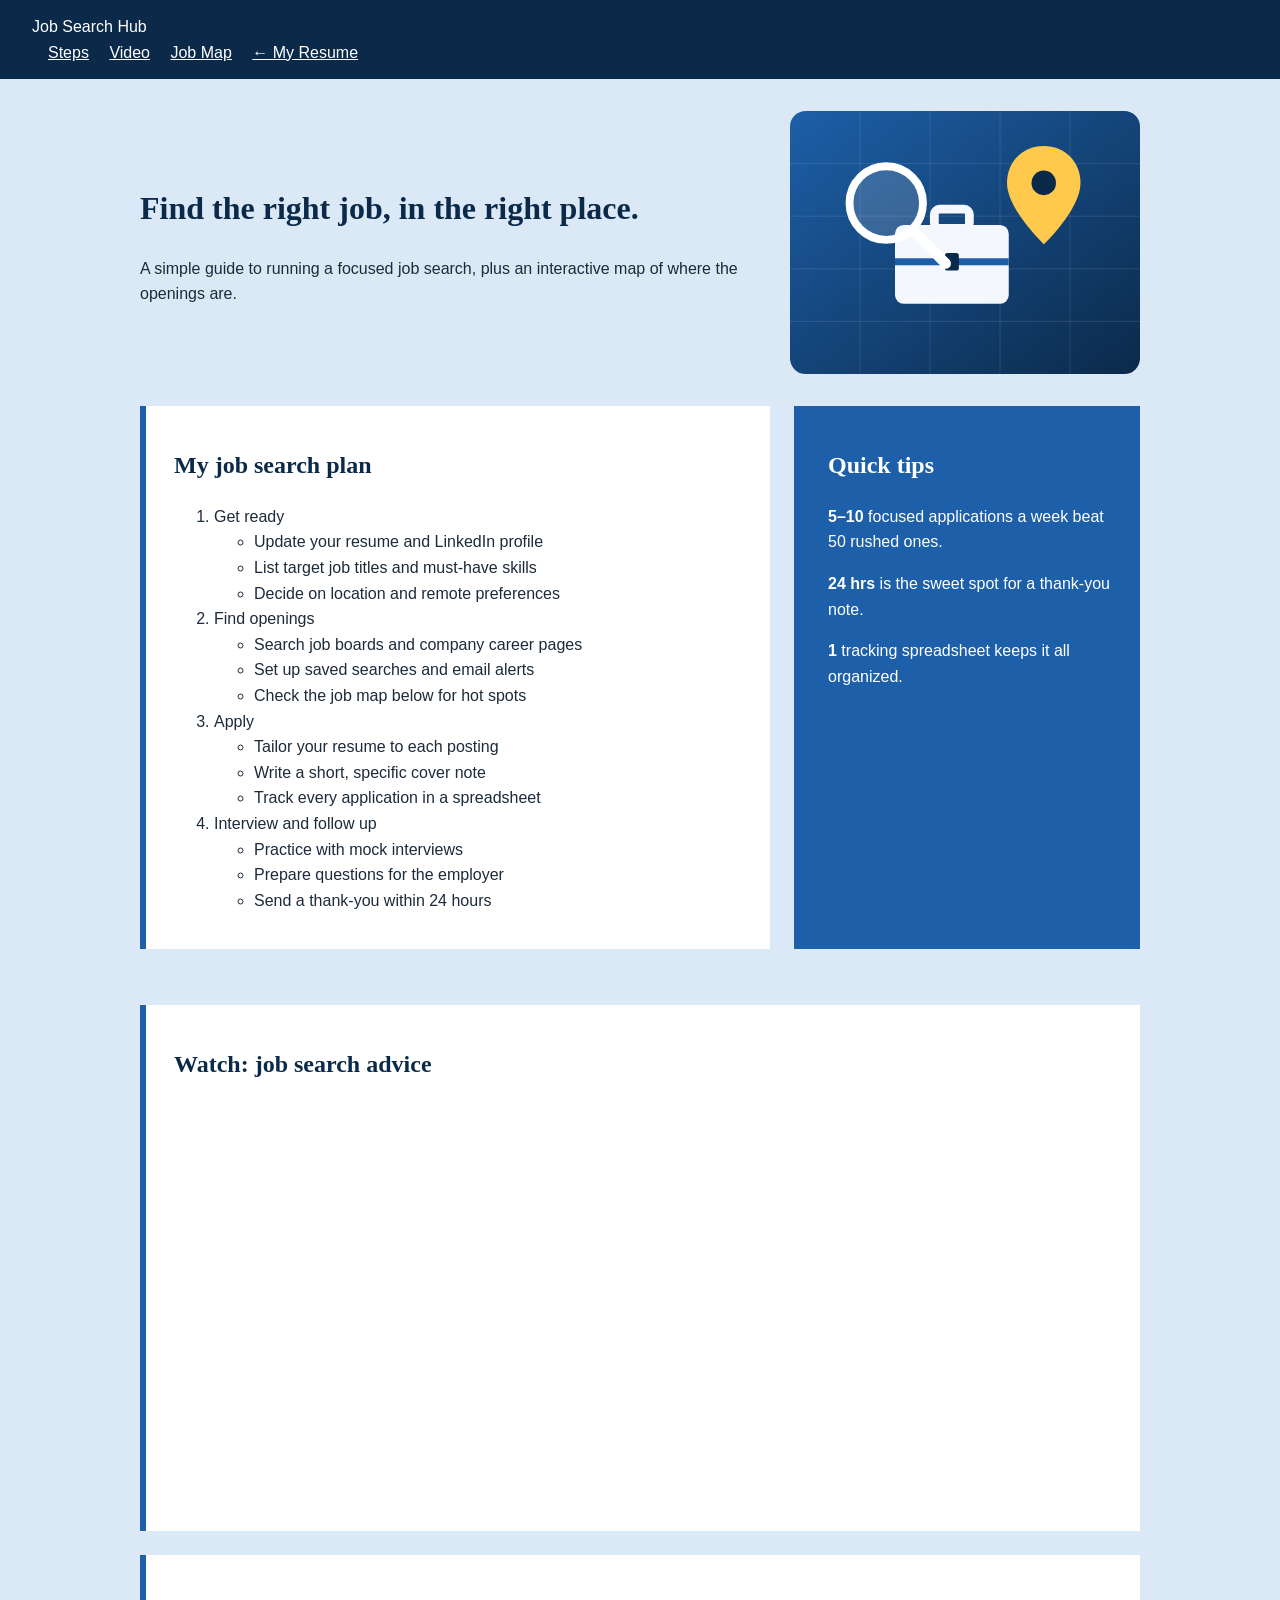
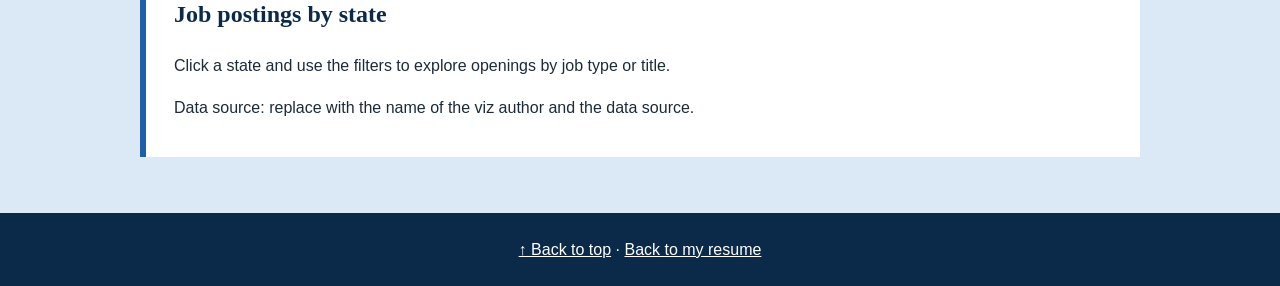
==== job_search.html @ c2c0091e "Add files via upload" ====
<!DOCTYPE html>
<html lang="en">
<head>
  <meta charset="utf-8">
  <meta name="viewport" content="width=device-width, initial-scale=1">
  <title>Job Search Hub</title>
  <link rel="preconnect" href="https://fonts.googleapis.com">
  <link href="https://fonts.googleapis.com/css2?family=Merriweather:wght@700&family=Open+Sans:wght@400;600&display=swap" rel="stylesheet">
  <link rel="stylesheet" href="css/style.css">
</head>
<body id="top">

  <div id="site-header">
    <span class="brand">Job Search Hub</span>
    <nav>
      <a href="#steps">Steps</a>
      <a href="#video">Video</a>
      <a href="#map">Job Map</a>
      <a href="index.html">&larr; My Resume</a>
    </nav>
  </div>

  <div id="hero">
    <div class="hero-text">
      <h1>Find the right job, in the right place.</h1>
      <p>A simple guide to running a focused job search, plus an interactive map of where the openings are.</p>
    </div>
    <img src="img/job-search.svg" alt="Magnifying glass over a map pin and a briefcase">
  </div>

  <main>
    <div class="two-col">
      <section id="steps" class="card">
        <h2>My job search plan</h2>
        <ol>
          <li>Get ready
            <ul>
              <li>Update your resume and LinkedIn profile</li>
              <li>List target job titles and must-have skills</li>
              <li>Decide on location and remote preferences</li>
            </ul>
          </li>
          <li>Find openings
            <ul>
              <li>Search job boards and company career pages</li>
              <li>Set up saved searches and email alerts</li>
              <li>Check the job map below for hot spots</li>
            </ul>
          </li>
          <li>Apply
            <ul>
              <li>Tailor your resume to each posting</li>
              <li>Write a short, specific cover note</li>
              <li>Track every application in a spreadsheet</li>
            </ul>
          </li>
          <li>Interview and follow up
            <ul>
              <li>Practice with mock interviews</li>
              <li>Prepare questions for the employer</li>
              <li>Send a thank-you within 24 hours</li>
            </ul>
          </li>
        </ol>
      </section>

      <aside id="tips" class="card">
        <h2>Quick tips</h2>
        <p><strong>5&ndash;10</strong> focused applications a week beat 50 rushed ones.</p>
        <p><strong>24 hrs</strong> is the sweet spot for a thank-you note.</p>
        <p><strong>1</strong> tracking spreadsheet keeps it all organized.</p>
      </aside>
    </div>

    <section id="video" class="card" style="margin-top:32px;">
      <h2>Watch: job search advice</h2>
        <iframe width="560" height="315" src="https://www.youtube.com/embed/RJJb45JsKkA?si=wCHyH231fQwRrjtl" title="YouTube video player" frameborder="0" allow="accelerometer; autoplay; clipboard-write; encrypted-media; gyroscope; picture-in-picture; web-share" referrerpolicy="strict-origin-when-cross-origin" allowfullscreen></iframe>
    </section>

    <section id="map" class="card">
      <h2>Job postings by state</h2>
      <p>Click a state and use the filters to explore openings by job type or title.</p>
      <div class="tableau-wrap">
        <!-- TODO: on Tableau Public open a viz, click Share > Embed code, and paste
             that block here in place of this one. -->
        <div class='tableauPlaceholder' id='vizJobMap' style='position: relative'>
          <noscript><p>Please enable JavaScript to see the interactive map.</p></noscript>
          <object class='tableauViz' style='display:none;'>
            <param name='host_url' value='https%3A%2F%2Fpublic.tableau.com%2F' />
            <param name='embed_code_version' value='3' />
            <param name='site_root' value='' />
            <param name='name' value='REPLACE_WITH_WORKBOOK/SHEET' />
            <param name='tabs' value='no' />
            <param name='toolbar' value='yes' />
          </object>
        </div>
        <script type='text/javascript' src='https://public.tableau.com/javascripts/api/viz_v1.js'></script>
        <script type='text/javascript'>
          var divElement = document.getElementById('vizJobMap');
          var vizElement = divElement.getElementsByTagName('object')[0];
          vizElement.style.width = '100%';
          vizElement.style.height = '650px';
        </script>
      </div>
      <p class="note">Data source: replace with the name of the viz author and the data source.</p>
    </section>
  </main>

  <div id="site-footer">
    <a href="#top">&uarr; Back to top</a> &middot;
    <a href="index.html">Back to my resume</a>
  </div>

</body>
</html>
---- css/style.css ----
/* Job Search page - simple hand-written stylesheet */

body {
  margin: 0;
  font-family: Arial, sans-serif;
  color: #1c2b3a;
  line-height: 1.6;
  background-color: #dbe9f7;
}

h1, h2 {
  font-family: Georgia, serif;
  color: #0b2a4a;
}

a {
  color: #1d5fa8;
}

#site-header {
  position: sticky;
  top: 0;
  padding: 14px 32px;
  background-color: #0b2a4a;
  color: #ffffff;
}

#site-header a {
  margin-left: 16px;
  color: #ffffff;
}

#hero {
  display: flex;
  align-items: center;
  gap: 32px;
  max-width: 1000px;
  margin: 32px auto;
  padding: 0 24px;
}

#hero img {
  width: 350px;
  max-width: 100%;
}

main {
  max-width: 1000px;
  margin: 0 auto;
  padding: 0 24px 32px;
}

.card {
  background-color: #ffffff;
  border-left: 6px solid #1d5fa8;
  padding: 20px 28px;
  margin-bottom: 24px;
}

.two-col {
  display: flex;
  gap: 24px;
}

#steps {
  flex: 2;
}

#tips {
  flex: 1;
  background-color: #1d5fa8;
  color: #ffffff;
}

#tips h2 {
  color: #ffffff;
}

#video iframe {
  width: 100%;
  height: 400px;
  border: 0;
}

#site-footer {
  padding: 24px;
  text-align: center;
  background-color: #0b2a4a;
  color: #ffffff;
}

#site-footer a {
  color: #ffffff;
}
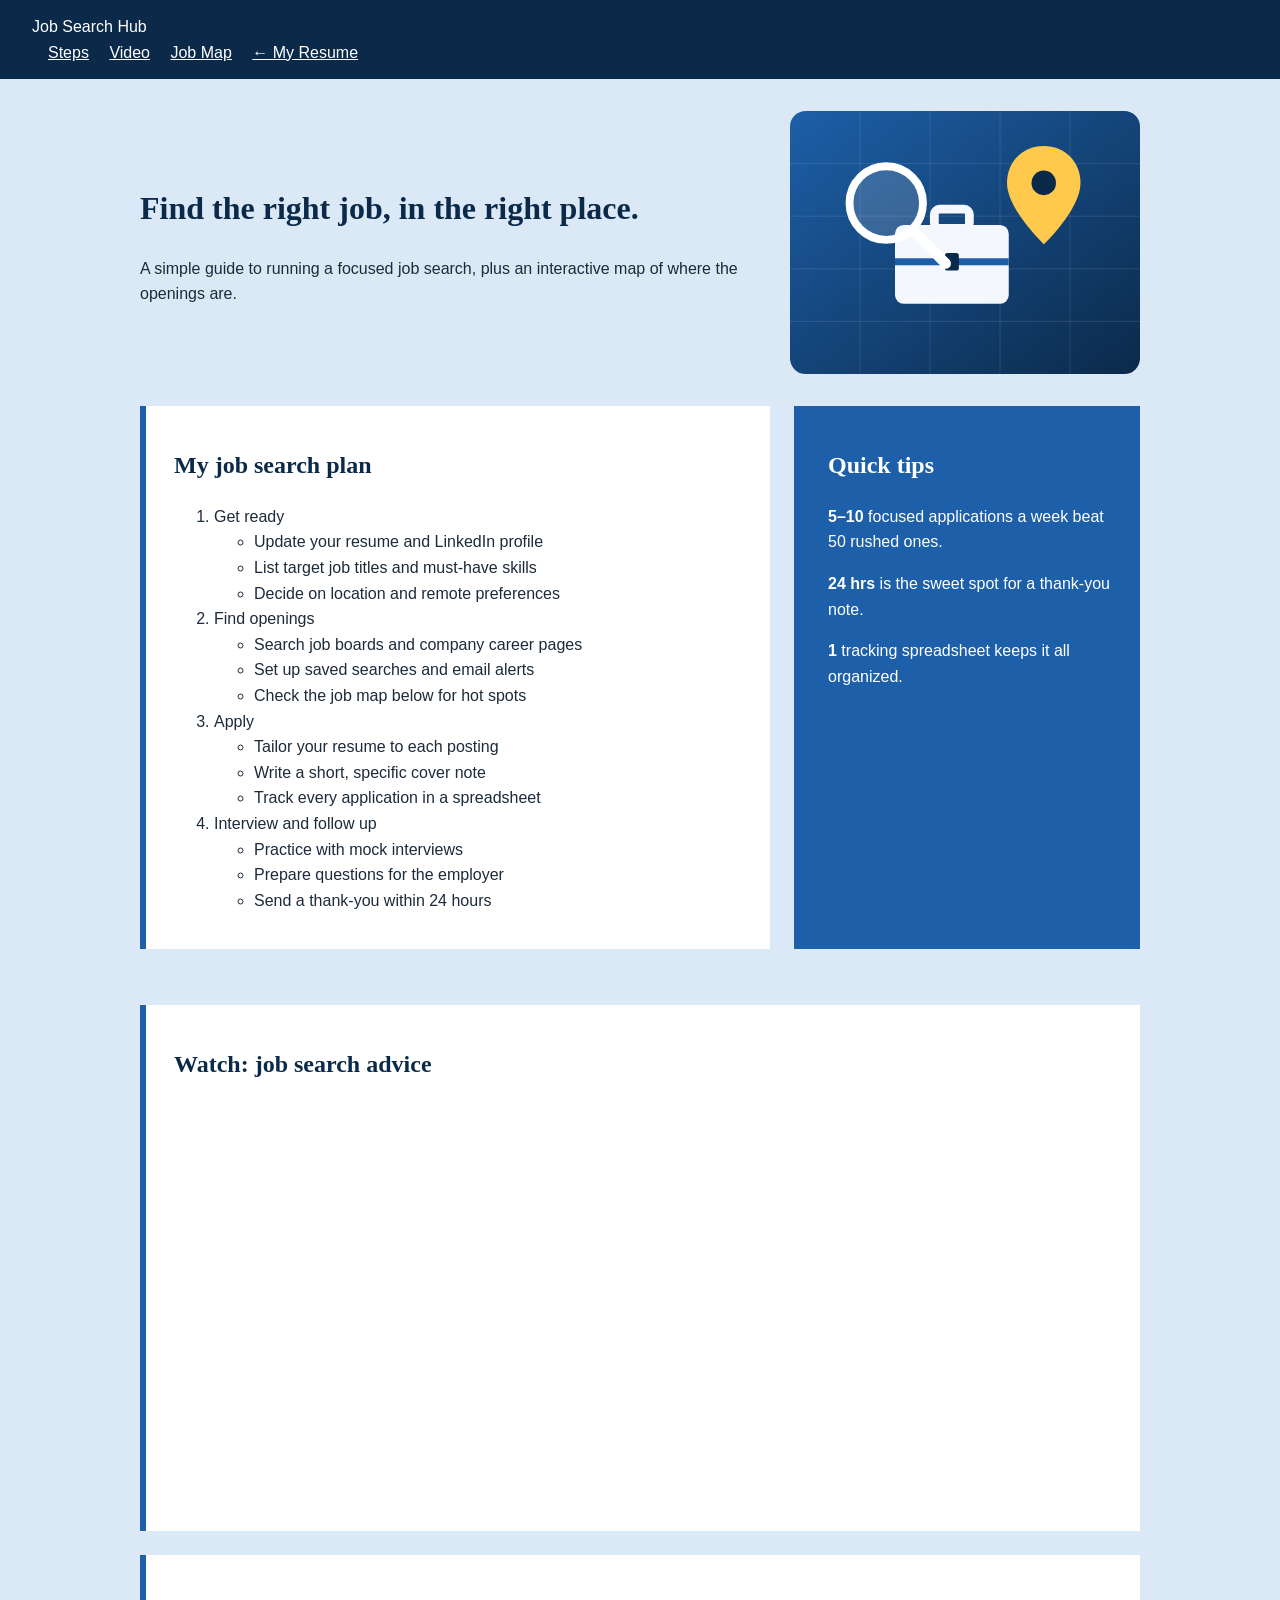
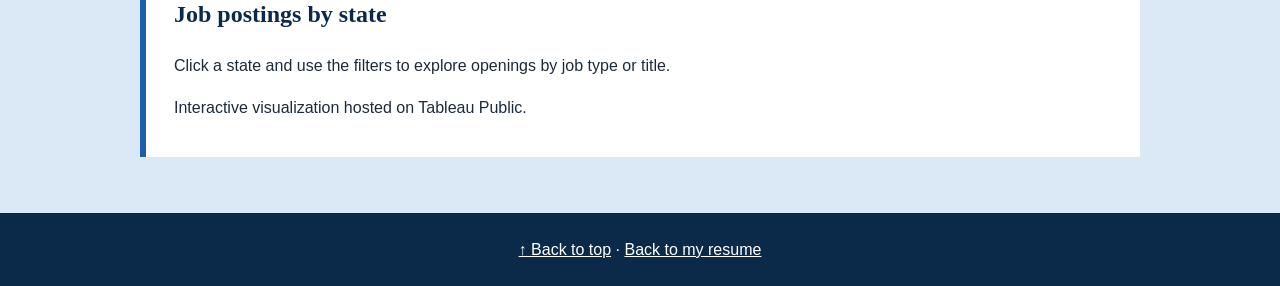
==== commit cfb55447: "Add files via upload" ====
--- a/job_search.html
+++ b/job_search.html
@@ -81,28 +81,18 @@
       <h2>Job postings by state</h2>
       <p>Click a state and use the filters to explore openings by job type or title.</p>
       <div class="tableau-wrap">
-        <!-- TODO: on Tableau Public open a viz, click Share > Embed code, and paste
-             that block here in place of this one. -->
-        <div class='tableauPlaceholder' id='vizJobMap' style='position: relative'>
-          <noscript><p>Please enable JavaScript to see the interactive map.</p></noscript>
-          <object class='tableauViz' style='display:none;'>
-            <param name='host_url' value='https%3A%2F%2Fpublic.tableau.com%2F' />
-            <param name='embed_code_version' value='3' />
-            <param name='site_root' value='' />
-            <param name='name' value='REPLACE_WITH_WORKBOOK/SHEET' />
-            <param name='tabs' value='no' />
-            <param name='toolbar' value='yes' />
-          </object>
-        </div>
-        <script type='text/javascript' src='https://public.tableau.com/javascripts/api/viz_v1.js'></script>
+        <div class='tableauPlaceholder' id='viz1793671588086' style='position: relative'><noscript><a href='#'><img alt=' ' src='https:&#47;&#47;public.tableau.com&#47;static&#47;images&#47;SG&#47;SGQPFTXMB&#47;1_rss.png' style='border: none' /></a></noscript><object class='tableauViz'  style='display:none;'><param name='host_url' value='https%3A%2F%2Fpublic.tableau.com%2F' /> <param name='embed_code_version' value='3' /> <param name='path' value='shared&#47;SGQPFTXMB' /> <param name='toolbar' value='yes' /><param name='static_image' value='https:&#47;&#47;public.tableau.com&#47;static&#47;images&#47;SG&#47;SGQPFTXMB&#47;1.png' /> <param name='animate_transition' value='yes' /><param name='display_static_image' value='yes' /><param name='display_spinner' value='yes' /><param name='display_overlay' value='yes' /><param name='display_count' value='yes' /><param name='language' value='en-US' /></object></div>
         <script type='text/javascript'>
-          var divElement = document.getElementById('vizJobMap');
+          var divElement = document.getElementById('viz1793671588086');
           var vizElement = divElement.getElementsByTagName('object')[0];
           vizElement.style.width = '100%';
-          vizElement.style.height = '650px';
+          vizElement.style.height = '950px';
+          var scriptElement = document.createElement('script');
+          scriptElement.src = 'https://public.tableau.com/javascripts/api/viz_v1.js';
+          vizElement.parentNode.insertBefore(scriptElement, vizElement);
         </script>
       </div>
-      <p class="note">Data source: replace with the name of the viz author and the data source.</p>
+      <p class="note">Interactive visualization hosted on Tableau Public.</p>
     </section>
   </main>
 
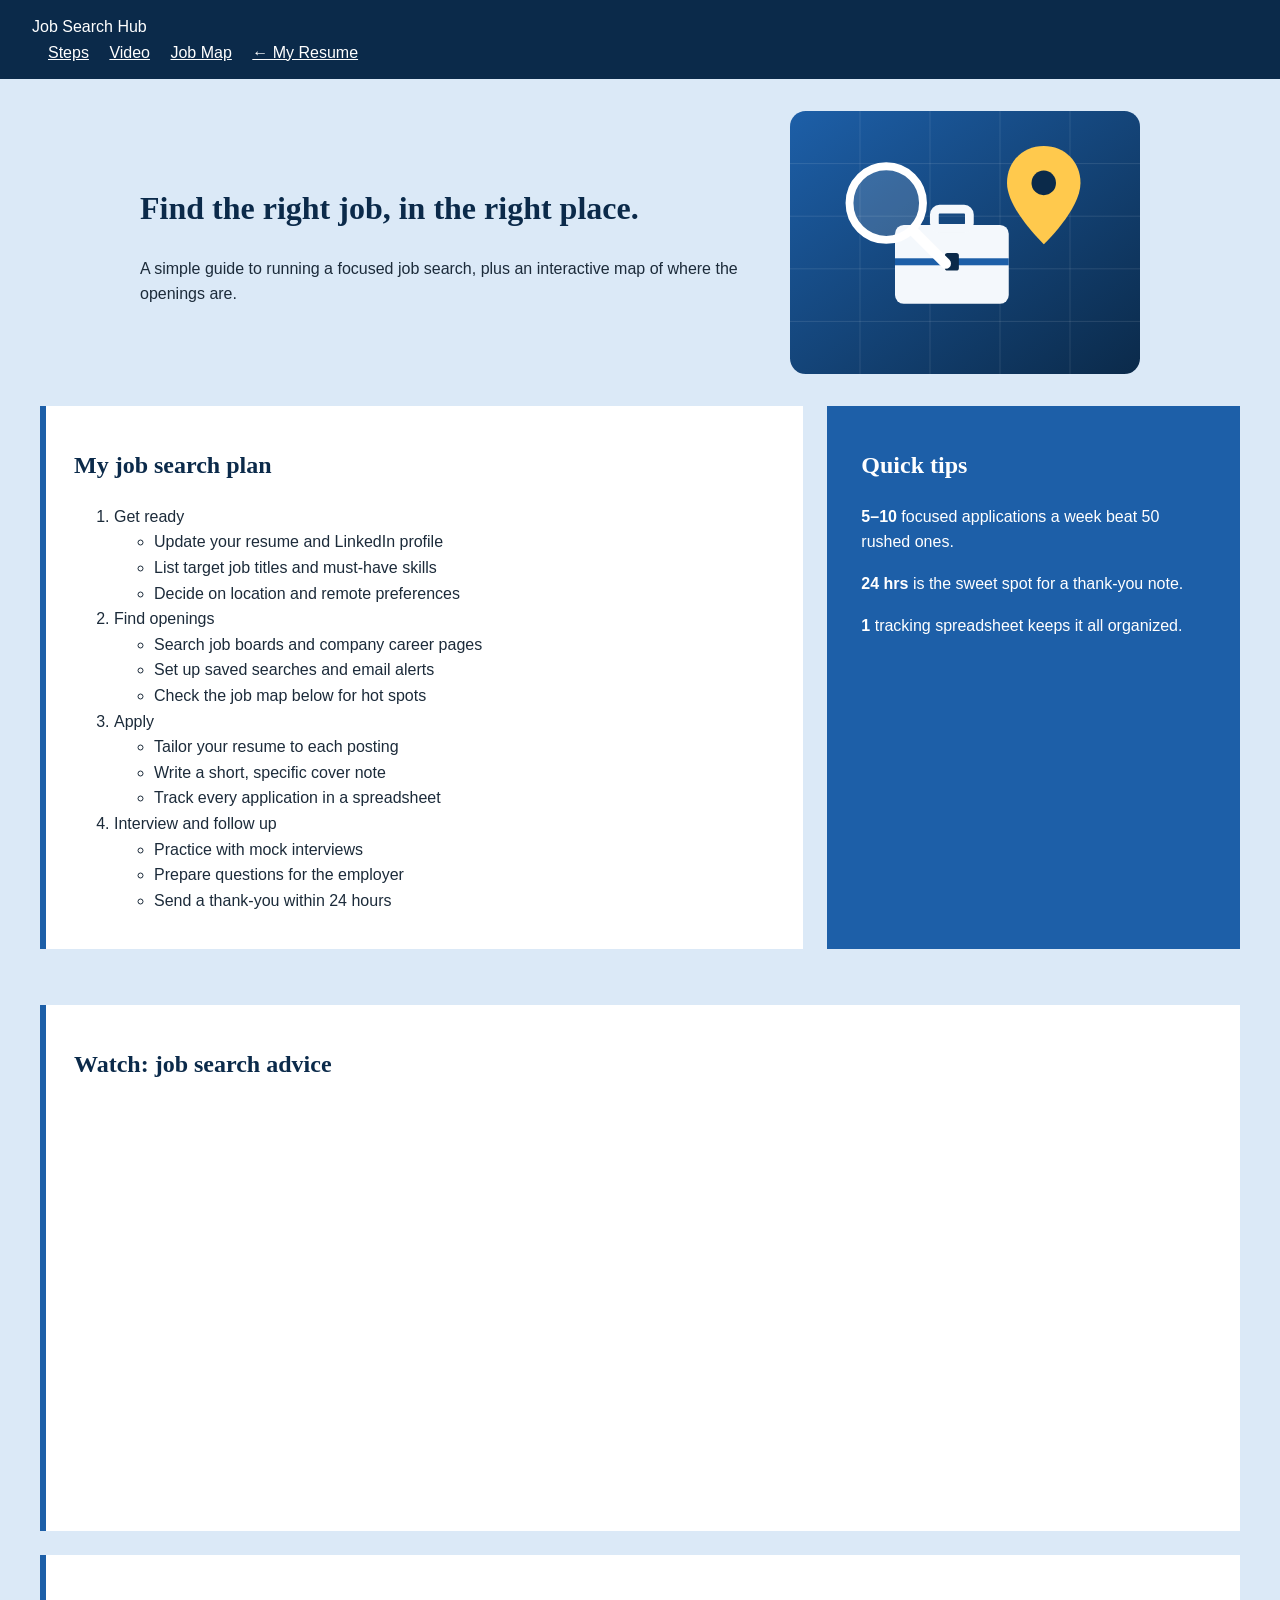
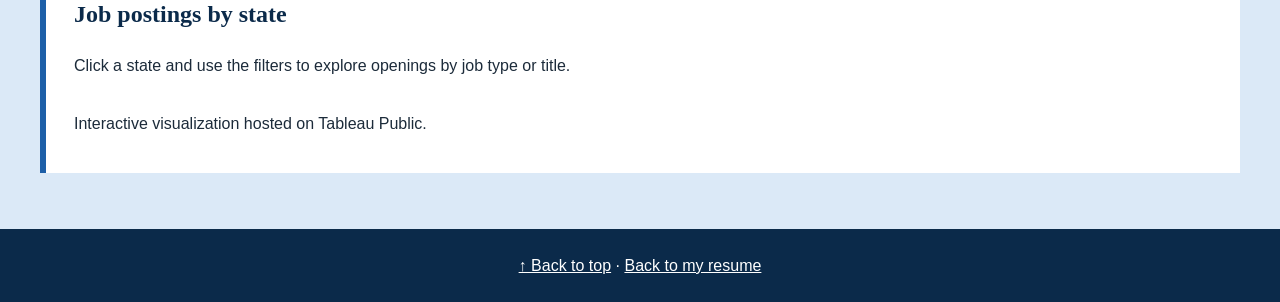
==== commit 3ba34b42: "Add files via upload" ====
--- a/job_search.html
+++ b/job_search.html
@@ -81,12 +81,12 @@
       <h2>Job postings by state</h2>
       <p>Click a state and use the filters to explore openings by job type or title.</p>
       <div class="tableau-wrap">
-        <div class='tableauPlaceholder' id='viz1793671588086' style='position: relative'><noscript><a href='#'><img alt=' ' src='https:&#47;&#47;public.tableau.com&#47;static&#47;images&#47;SG&#47;SGQPFTXMB&#47;1_rss.png' style='border: none' /></a></noscript><object class='tableauViz'  style='display:none;'><param name='host_url' value='https%3A%2F%2Fpublic.tableau.com%2F' /> <param name='embed_code_version' value='3' /> <param name='path' value='shared&#47;SGQPFTXMB' /> <param name='toolbar' value='yes' /><param name='static_image' value='https:&#47;&#47;public.tableau.com&#47;static&#47;images&#47;SG&#47;SGQPFTXMB&#47;1.png' /> <param name='animate_transition' value='yes' /><param name='display_static_image' value='yes' /><param name='display_spinner' value='yes' /><param name='display_overlay' value='yes' /><param name='display_count' value='yes' /><param name='language' value='en-US' /></object></div>
+        <div class='tableauPlaceholder' id='viz1793672296295' style='position: relative'><noscript><a href='#'><img alt='Job Search ' src='https:&#47;&#47;public.tableau.com&#47;static&#47;images&#47;Jo&#47;JobSearch_4&#47;JobSearch&#47;1_rss.png' style='border: none' /></a></noscript><object class='tableauViz'  style='display:none;'><param name='host_url' value='https%3A%2F%2Fpublic.tableau.com%2F' /> <param name='embed_code_version' value='3' /> <param name='site_root' value='' /><param name='name' value='JobSearch_4&#47;JobSearch' /><param name='tabs' value='no' /><param name='toolbar' value='yes' /><param name='static_image' value='https:&#47;&#47;public.tableau.com&#47;static&#47;images&#47;Jo&#47;JobSearch_4&#47;JobSearch&#47;1.png' /> <param name='animate_transition' value='yes' /><param name='display_static_image' value='yes' /><param name='display_spinner' value='yes' /><param name='display_overlay' value='yes' /><param name='display_count' value='yes' /><param name='language' value='en-US' /></object></div>
         <script type='text/javascript'>
-          var divElement = document.getElementById('viz1793671588086');
+          var divElement = document.getElementById('viz1793672296295');
           var vizElement = divElement.getElementsByTagName('object')[0];
           vizElement.style.width = '100%';
-          vizElement.style.height = '950px';
+          vizElement.style.height = (divElement.offsetWidth * 0.75) + 'px';
           var scriptElement = document.createElement('script');
           scriptElement.src = 'https://public.tableau.com/javascripts/api/viz_v1.js';
           vizElement.parentNode.insertBefore(scriptElement, vizElement);
--- a/css/style.css
+++ b/css/style.css
@@ -45,7 +45,7 @@
 }
 
 main {
-  max-width: 1000px;
+  max-width: 1200px;
   margin: 0 auto;
   padding: 0 24px 32px;
 }
@@ -76,6 +76,10 @@
   color: #ffffff;
 }
 
+#map .tableau-wrap {
+  overflow-x: auto;
+}
+
 #video iframe {
   width: 100%;
   height: 400px;
